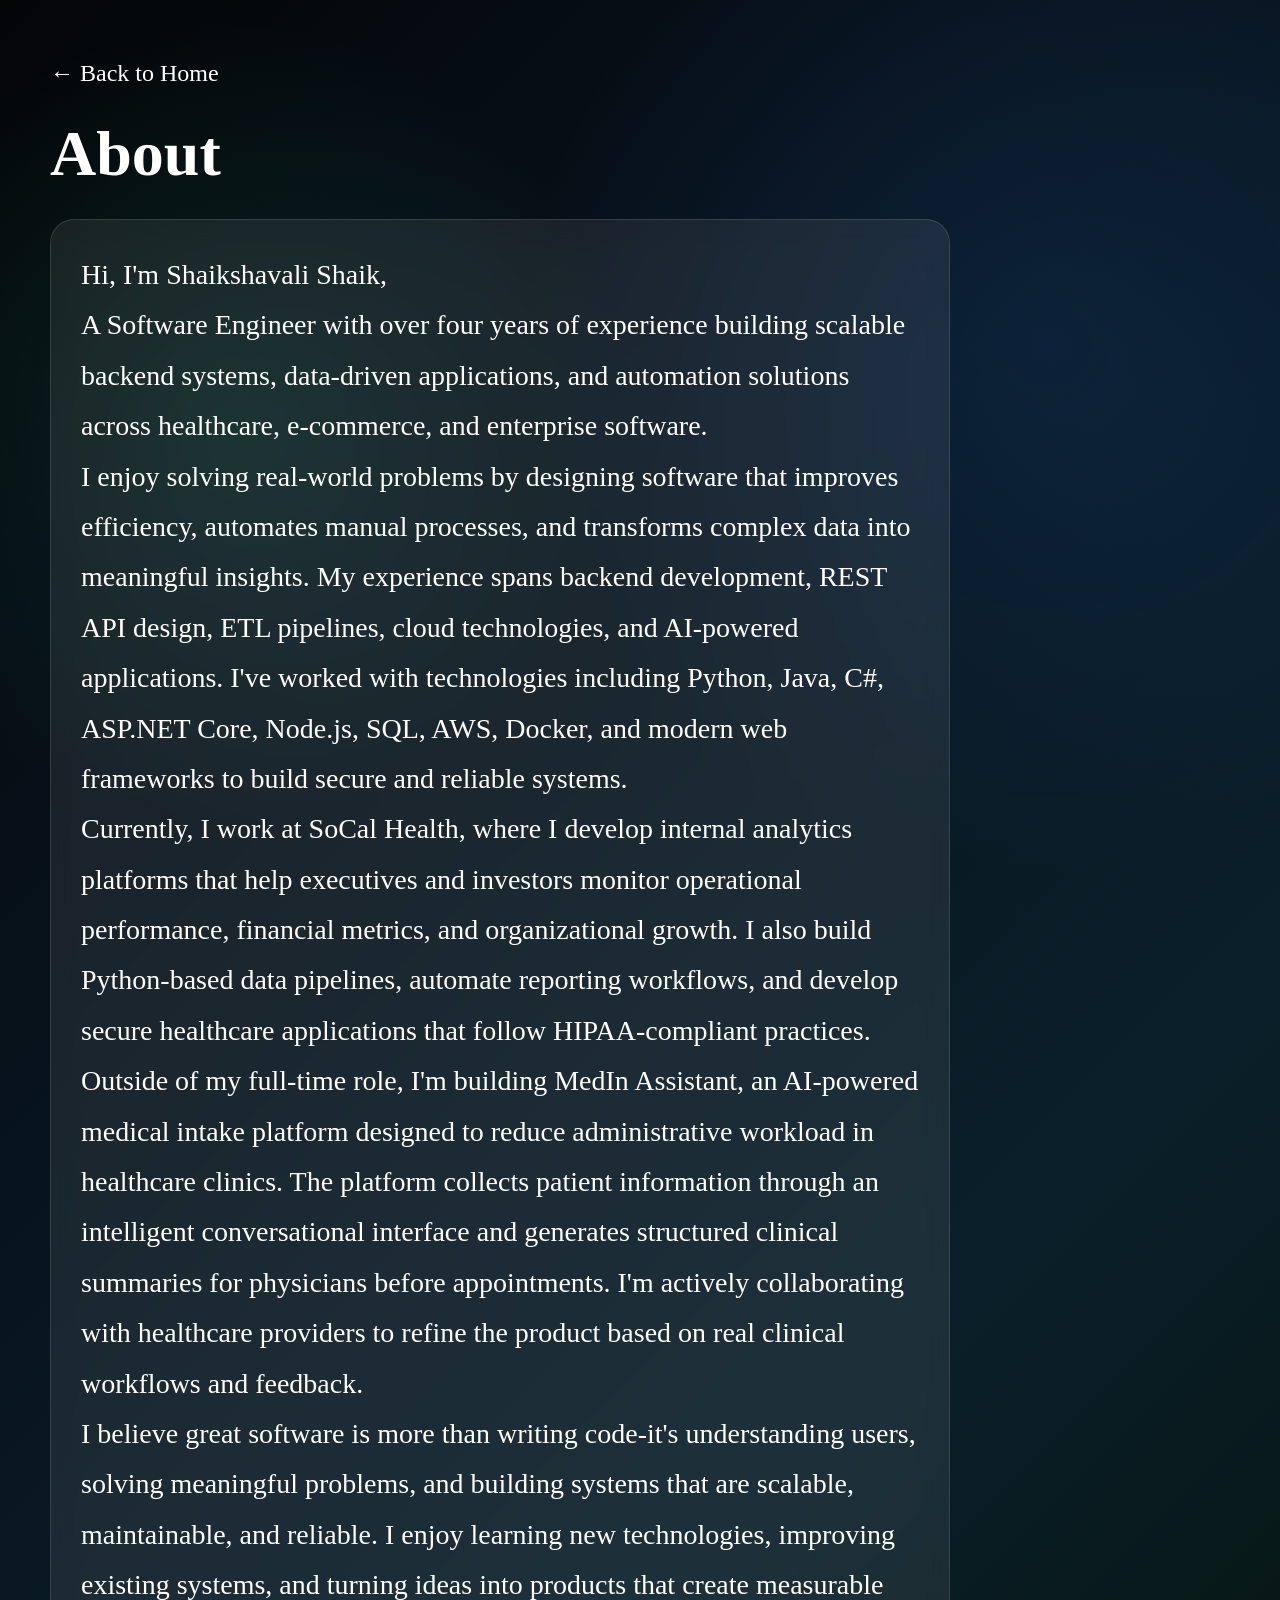
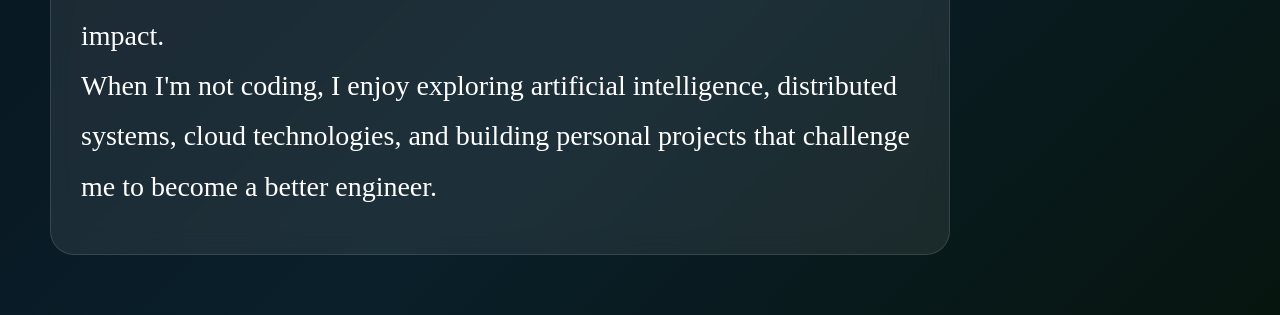
==== about.html @ 46fdf87b "Remove unnecessary blank line in about.html" ====
<!DOCTYPE html>
<html lang="en">
<head>
  <meta charset="UTF-8" />
  <meta name="viewport" content="width=device-width, initial-scale=1.0" />
  <title>About</title>
  <link rel="stylesheet" href="style.css" />
</head>
<body>
  <div class="subpage">
    <a class="back-link" href="index.html">← Back to Home</a>
    <h1>About</h1>
    <div class="info-card">
      <p class="page-text">
        Hi, I'm Shaikshavali Shaik,<br>A Software Engineer with over four years of experience building scalable backend systems, data-driven applications, and automation
        solutions across healthcare, e-commerce, and enterprise software.<br>I enjoy solving real-world problems by designing software that improves efficiency, automates
        manual processes, and transforms complex data into meaningful insights. My experience spans backend development, REST API design, ETL pipelines, cloud technologies,
        and AI-powered applications. I've worked with technologies including Python, Java, C#, ASP.NET Core, Node.js, SQL, AWS, Docker, and modern web frameworks to build
        secure and reliable systems.<br>Currently, I work at SoCal Health, where I develop internal analytics platforms that help executives and investors monitor
        operational performance, financial metrics, and organizational growth. I also build Python-based data pipelines, automate reporting workflows, and develop secure
        healthcare applications that follow HIPAA-compliant practices.<br> Outside of my full-time role, I'm building MedIn Assistant, an AI-powered medical intake platform
        designed to reduce administrative workload in healthcare clinics. The platform collects patient information through an intelligent conversational interface and
        generates structured clinical summaries for physicians before appointments. I'm actively collaborating with healthcare providers to refine the product based on real
        clinical workflows and feedback.<br>I believe great software is more than writing code-it's understanding users, solving meaningful problems, and building
        systems that are scalable, maintainable, and reliable. I enjoy learning new technologies, improving existing systems, and turning ideas into products that create
        measurable impact.<br>When I'm not coding, I enjoy exploring artificial intelligence, distributed systems, cloud technologies, and building personal projects
        that challenge me to become a better engineer.
      </p>
    </div>
  </div>
</body>
</html>
---- style.css ----
* { margin: 0; padding: 0; box-sizing: border-box; }
:root {
  --bg-1: #030507; --bg-2: #07111a; --bg-3: #0a1f2a; --bg-4: #07150f;
  --white: #ffffff; --soft-white: rgba(255,255,255,0.82);
}
html { scroll-behavior: smooth; }
body {
  font-family: "Times New Roman", Times, serif;
  color: var(--white);
  min-height: 100vh;
  overflow-x: hidden;
  background:
    radial-gradient(circle at 18% 22%, rgba(45,224,167,0.10), transparent 22%),
    radial-gradient(circle at 82% 18%, rgba(46,124,246,0.12), transparent 28%),
    radial-gradient(circle at 70% 82%, rgba(45,224,167,0.08), transparent 22%),
    linear-gradient(135deg, var(--bg-1) 0%, var(--bg-2) 30%, var(--bg-3) 70%, var(--bg-4) 100%);
}
/* Orbs */
.bg-orb {
  position: fixed; border-radius: 50%; filter: blur(100px);
  opacity: 0.5; pointer-events: none; z-index: 0;
  animation: floatOrb 10s ease-in-out infinite alternate;
}
.orb-1 { width:320px; height:320px; background:rgba(45,224,167,0.12); top:8%; left:4%; }
.orb-2 { width:380px; height:380px; background:rgba(46,124,246,0.14); right:4%; top:12%; }
@keyframes floatOrb {
  0%   { transform: translateY(0) translateX(0) scale(1); }
  100% { transform: translateY(18px) translateX(12px) scale(1.04); }
}

/* Navbar */
.navbar {
  position: fixed; top:0; left:0; z-index:3000;
  width:100%; padding:20px 42px;
  display:flex; align-items:center; justify-content:space-between;
  background: transparent;
}
.nav-left { display:flex; align-items:center; gap:16px; z-index:3001; position:relative; }
.logo-wrap { display:flex; align-items:center; }
.brand-name { font-size:24px; font-weight:700; color:#fff; }
.nav-right { display:flex; align-items:center; }
.nav-badge {
  background:transparent; color:rgba(255,255,255,0.82);
  padding:14px 26px; border-radius:999px; font-size:14px;
  font-weight:700; letter-spacing:1.2px; white-space:nowrap;
  border:1px solid rgba(255,255,255,0.18);
}

/* Menu */
.menu-wrap { position:relative; display:inline-block; z-index:5000; }
.menu-btn {
  width:64px; height:64px; border-radius:18px;
  border:1px solid rgba(255,255,255,0.18);
  background:rgba(255,255,255,0.08); color:#fff;
  font-size:32px; font-weight:800; cursor:pointer;
  backdrop-filter:blur(10px);
}
.dropdown-menu {
  position:absolute; top:82px; left:0; width:260px;
  background:#fff; border:1px solid rgba(0,0,0,0.10);
  border-radius:22px; padding:16px 0;
  box-shadow:0 18px 40px rgba(0,0,0,0.18); z-index:6000;
  opacity:0; visibility:hidden; pointer-events:none;
  transform:translateY(14px) scale(0.98); transform-origin:top left;
  transition:opacity 0.35s ease, transform 0.4s ease, visibility 0.4s ease;
}
.dropdown-menu a {
  display:block; padding:14px 24px; color:#000;
  text-decoration:none; font-size:22px; font-weight:400;
  opacity:0; transform:translateY(12px);
  transition:opacity 0.45s ease, transform 0.45s ease, background 0.25s ease;
}
.dropdown-menu a:hover { background:rgba(0,0,0,0.05); }
.dropdown-menu.show { opacity:1; visibility:visible; pointer-events:auto; transform:translateY(0) scale(1); }
.dropdown-menu.show a { opacity:1; transform:translateY(0); }
.dropdown-menu.show a:nth-child(1) { transition-delay:0.08s; }
.dropdown-menu.show a:nth-child(2) { transition-delay:0.18s; }
.dropdown-menu.show a:nth-child(3) { transition-delay:0.28s; }
.dropdown-menu.show a:nth-child(4) { transition-delay:0.38s; }

/* ── MEGA SECTION: all stages live here ── */
.scroll-story { position:relative; z-index:1; }

.mega-section {
  position: relative;
  height: 500vh; /* 4 stages × ~125vh each — plenty of scroll room */
}

/* Sticky viewport that stays pinned while user scrolls */
.hero-stage {
  position: sticky;
  top: 0;
  width: 100%;
  height: 100vh;
  display: flex;
  align-items: center;
  justify-content: center;
  overflow: hidden;
}

/* Each stage is absolutely centered inside hero-stage */
.stage {
  position: absolute;
  width: min(1000px, 90vw);
  text-align: center;
  will-change: transform, opacity, filter;
  /* Hidden by default — JS animates them in */
  opacity: 0;
  transform: scale(0.72);
  filter: blur(14px);
}

/* Stage 1 visible immediately on load */
#stage1 {
  opacity: 1;
  transform: scale(1);
  filter: blur(0px);
}

.stage-title {
  font-size: clamp(3rem, 7vw, 6.5rem);
  line-height: 1.05;
  font-weight: 900;
  color: white;
  letter-spacing: -3px;
  text-shadow: 0 4px 30px rgba(0,0,0,0.18);
  margin-bottom: 20px;
}

/* Stage 1 (Reimagining AI) gets bigger treatment */
#stage1 .stage-title {
  font-size: clamp(4rem, 10vw, 8rem);
  letter-spacing: -4px;
  white-space: nowrap;
}

.stage-sub {
  font-size: clamp(1.1rem, 1.8vw, 1.5rem);
  line-height: 1.7;
  color: rgba(255,255,255,0.82);
  max-width: 760px;
  margin: 0 auto;
}

/* Bottom bar */
.bottom-bar {
  position:fixed; left:0; bottom:110px; width:100%;
  padding:0 42px; display:flex;
  justify-content:space-between; align-items:center;
  z-index:7; pointer-events:none;
}
.bottom-left, .bottom-right { pointer-events:auto; }
.bottom-left a, .bottom-right p {
  color:rgba(255,255,255,0.88); font-size:22px;
  font-weight:400; text-decoration:none;
}
.bottom-left a:hover { opacity:0.8; }

/* Chat widget */
.chat-widget {
  position:fixed; right:28px; bottom:28px; z-index:8;
  display:flex; align-items:center; gap:12px;
  padding:12px 16px 12px 12px; border-radius:999px;
  background:rgba(255,255,255,0.08); border:1px solid rgba(255,255,255,0.12);
  backdrop-filter:blur(16px); box-shadow:0 16px 40px rgba(0,0,0,0.32);
}
.chat-icon {
  width:52px; height:52px; border-radius:50%;
  display:flex; align-items:center; justify-content:center;
  font-weight:800; background:linear-gradient(135deg,#2e7cf6,#2de0a7);
}
.chat-copy span { font-size:12px; color:var(--soft-white); }

/* Subpages */
.subpage {
  min-height:100vh; padding:60px 50px;
  font-family:"Times New Roman",Times,serif; color:white;
  background:
    radial-gradient(circle at 18% 22%, rgba(45,224,167,0.10), transparent 22%),
    radial-gradient(circle at 82% 18%, rgba(46,124,246,0.12), transparent 28%),
    linear-gradient(135deg,#030507 0%,#07111a 30%,#0a1f2a 70%,#07150f 100%);
}
.subpage h1 { font-size:64px; margin-bottom:28px; }
.back-link { display:inline-block; margin-bottom:30px; color:white; text-decoration:none; font-size:24px; }
.info-card {
  max-width:900px; background:rgba(255,255,255,0.08);
  border:1px solid rgba(255,255,255,0.12); border-radius:24px;
  padding:30px; backdrop-filter:blur(12px);
}
.info-card p { font-size:28px; line-height:1.8; margin-bottom:12px; }
.page-text { font-size:28px; line-height:1.8; }
.info-card a, .info-card a:visited, .info-card a:hover, .info-card a:active { color:#fff; text-decoration:underline; }

/* Mobile */
@media (max-width: 900px) {
  .navbar { padding:20px 18px; flex-direction:column; align-items:flex-start; gap:14px; }
  .nav-right { width:100%; }
  .nav-badge { width:100%; white-space:normal; line-height:1.6; text-align:center; font-size:10px; }
  .stage-title { letter-spacing:-2px; }
  .bottom-bar { padding:0 18px; bottom:90px; flex-direction:column; align-items:flex-start; gap:10px; }
  .bottom-left a, .bottom-right p { font-size:18px; }
  .chat-widget { right:14px; bottom:14px; }
}

/* ══════════════════════════════════════════
   NAV BADGE — clickable buttons
   ══════════════════════════════════════════ */
.nav-badge {
  display: flex;
  align-items: center;
  flex-wrap: wrap;
  gap: 2px;
}

.badge-btn {
  background: transparent;
  border: none;
  color: rgba(255,255,255,0.82);
  font-family: "Times New Roman", Times, serif;
  font-size: 14px;
  font-weight: 700;
  letter-spacing: 1.2px;
  cursor: pointer;
  padding: 6px 10px;
  border-radius: 6px;
  transition: color 0.2s ease, background 0.2s ease;
  white-space: nowrap;
}
.badge-btn:hover {
  color: #ffffff;
  background: rgba(255,255,255,0.10);
}
.badge-btn.active {
  color: #2de0a7;
  background: rgba(45,224,167,0.10);
}
.badge-sep {
  color: rgba(255,255,255,0.35);
  font-size: 14px;
  user-select: none;
}


/* ══════════════════════════════════════════
   PORTFOLIO SECTION PANEL (slide-up drawer)
   ══════════════════════════════════════════ */
.portfolio-section {
  position: fixed;
  bottom: 0;
  left: 50%;
  transform: translateX(-50%) translateY(100%);
  width: min(1100px, 95vw);
  max-height: 80vh;
  background: rgba(7, 17, 26, 0.96);
  border: 1px solid rgba(255,255,255,0.10);
  border-bottom: none;
  border-radius: 28px 28px 0 0;
  z-index: 9000;
  overflow-y: auto;
  transition: transform 0.45s cubic-bezier(0.22, 1, 0.36, 1);
  backdrop-filter: blur(24px);
  -webkit-backdrop-filter: blur(24px);
}

.portfolio-section.ps-open {
  transform: translateX(-50%) translateY(0);
}

/* Overlay backdrop */
.ps-overlay {
  position: fixed;
  inset: 0;
  background: rgba(0,0,0,0);
  z-index: 8999;
  pointer-events: none;
  transition: background 0.35s ease;
}
.ps-overlay.ps-overlay-show {
  background: rgba(0,0,0,0.55);
  pointer-events: auto;
}

/* Body scroll lock */
body.ps-lock { overflow: hidden; }

/* Inner padding */
.ps-inner {
  padding: 40px 48px 56px;
  position: relative;
}

/* Close button */
.ps-close {
  position: absolute;
  top: 20px;
  right: 24px;
  width: 40px;
  height: 40px;
  border-radius: 50%;
  border: 1px solid rgba(255,255,255,0.15);
  background: rgba(255,255,255,0.06);
  color: rgba(255,255,255,0.7);
  font-size: 16px;
  cursor: pointer;
  display: flex;
  align-items: center;
  justify-content: center;
  transition: background 0.2s ease, color 0.2s ease;
}
.ps-close:hover {
  background: rgba(255,255,255,0.14);
  color: #fff;
}

/* Section header */
.ps-title {
  font-size: clamp(2rem, 4vw, 3rem);
  font-weight: 900;
  letter-spacing: -2px;
  color: #fff;
  margin-bottom: 6px;
}
.ps-subtitle {
  font-size: 15px;
  color: rgba(255,255,255,0.45);
  margin-bottom: 36px;
  letter-spacing: 0.5px;
}

/* ── Card grid ── */
.ps-grid {
  display: grid;
  grid-template-columns: repeat(auto-fill, minmax(240px, 1fr));
  gap: 18px;
}

.ps-card {
  background: rgba(255,255,255,0.04);
  border: 1px solid rgba(255,255,255,0.08);
  border-radius: 16px;
  padding: 22px 24px;
  transition: border-color 0.25s ease, background 0.25s ease;
}
.ps-card:hover {
  border-color: rgba(45,224,167,0.35);
  background: rgba(45,224,167,0.04);
}

.ps-card-label {
  font-size: 11px;
  font-weight: 700;
  letter-spacing: 1.6px;
  text-transform: uppercase;
  color: #2de0a7;
  margin-bottom: 14px;
}

/* Tags */
.ps-tags { display: flex; flex-wrap: wrap; gap: 8px; }

.tag {
  display: inline-block;
  padding: 5px 12px;
  border-radius: 999px;
  border: 1px solid rgba(255,255,255,0.15);
  background: rgba(255,255,255,0.06);
  color: rgba(255,255,255,0.85);
  font-size: 13px;
  letter-spacing: 0.3px;
}
.tag.small { font-size: 11px; padding: 3px 10px; }

/* ── Timeline (Experiences / Education) ── */
.ps-timeline {
  display: flex;
  flex-direction: column;
  gap: 0;
}

.timeline-item {
  display: flex;
  gap: 24px;
  padding-bottom: 36px;
  position: relative;
}
.timeline-item:not(:last-child)::before {
  content: '';
  position: absolute;
  left: 7px;
  top: 18px;
  bottom: 0;
  width: 1px;
  background: rgba(255,255,255,0.08);
}

.tl-dot {
  width: 15px;
  height: 15px;
  border-radius: 50%;
  border: 2px solid #2de0a7;
  background: #0a1f2a;
  flex-shrink: 0;
  margin-top: 3px;
}

.tl-content { flex: 1; }

.tl-header {
  display: flex;
  align-items: baseline;
  justify-content: space-between;
  flex-wrap: wrap;
  gap: 8px;
  margin-bottom: 4px;
}
.tl-role {
  font-size: 17px;
  font-weight: 700;
  color: #fff;
}
.tl-date {
  font-size: 12px;
  color: rgba(255,255,255,0.40);
  letter-spacing: 0.5px;
}
.tl-company {
  font-size: 13px;
  color: #2de0a7;
  margin-bottom: 8px;
  font-weight: 500;
}
.tl-desc {
  font-size: 14px;
  line-height: 1.7;
  color: rgba(255,255,255,0.60);
}

/* ── Project cards ── */
.project-card {
  display: flex;
  flex-direction: column;
  gap: 10px;
}
.proj-top { display: flex; justify-content: space-between; align-items: center; }
.proj-tag {
  font-size: 10px;
  font-weight: 700;
  letter-spacing: 1.4px;
  text-transform: uppercase;
  color: #2e7cf6;
  background: rgba(46,124,246,0.12);
  padding: 3px 10px;
  border-radius: 999px;
}
.proj-name {
  font-size: 18px;
  font-weight: 700;
  color: #fff;
}
.proj-desc {
  font-size: 13px;
  line-height: 1.65;
  color: rgba(255,255,255,0.55);
  flex: 1;
}
.proj-stack { display: flex; flex-wrap: wrap; gap: 6px; }
.proj-link {
  display: inline-block;
  font-size: 13px;
  color: #2de0a7;
  text-decoration: none;
  font-weight: 600;
  letter-spacing: 0.3px;
  transition: opacity 0.2s ease;
}
.proj-link:hover { opacity: 0.7; }

/* ── Course cards ── */
.course-card { display: flex; flex-direction: column; gap: 8px; }
.course-meta {
  display: flex;
  justify-content: space-between;
  align-items: center;
}
.course-platform {
  font-size: 11px;
  font-weight: 700;
  letter-spacing: 1.4px;
  text-transform: uppercase;
  color: #2de0a7;
}
.course-year {
  font-size: 11px;
  color: rgba(255,255,255,0.35);
}
.course-name {
  font-size: 17px;
  font-weight: 700;
  color: #fff;
}
.course-desc {
  font-size: 13px;
  line-height: 1.65;
  color: rgba(255,255,255,0.55);
}

/* ── Interest cards ── */
.interest-card { text-align: center; padding: 28px 24px; }
.interest-icon { font-size: 2.2rem; margin-bottom: 12px; }
.interest-name {
  font-size: 16px;
  font-weight: 700;
  color: #fff;
  margin-bottom: 8px;
}
.interest-desc {
  font-size: 13px;
  line-height: 1.6;
  color: rgba(255,255,255,0.50);
}

/* ── Scrollbar styling inside panels ── */
.portfolio-section::-webkit-scrollbar { width: 5px; }
.portfolio-section::-webkit-scrollbar-track { background: transparent; }
.portfolio-section::-webkit-scrollbar-thumb {
  background: rgba(255,255,255,0.10);
  border-radius: 999px;
}

/* ── Mobile adjustments ── */
@media (max-width: 900px) {
  .ps-inner { padding: 28px 20px 40px; }
  .ps-title { font-size: 2rem; }
  .ps-grid { grid-template-columns: 1fr; }
  .portfolio-section { width: 100vw; max-height: 85vh; border-radius: 20px 20px 0 0; }
  .nav-badge { gap: 0; }
  .badge-btn { font-size: 10px; padding: 4px 6px; letter-spacing: 0.8px; }
}

/* ══════════════════════════════════════════
   LEARN MORE PANEL
   ══════════════════════════════════════════ */

.lm-phase-label {
  font-size: 11px;
  font-weight: 700;
  letter-spacing: 2.5px;
  text-transform: uppercase;
  color: #2de0a7;
  margin-bottom: 10px;
}

.lm-title { margin-bottom: 8px !important; }
.lm-intro { margin-bottom: 32px !important; }

.lm-limits-grid {
  display: grid;
  grid-template-columns: repeat(auto-fill, minmax(220px, 1fr));
  gap: 16px;
  margin-bottom: 40px;
}

.lm-limit-card {
  background: rgba(255,255,255,0.04);
  border: 1px solid rgba(255,255,255,0.08);
  border-radius: 16px;
  padding: 22px 20px;
  transition: border-color 0.25s ease, background 0.25s ease;
}
.lm-limit-card:hover {
  border-color: rgba(255,80,80,0.3);
  background: rgba(255,60,60,0.04);
}
.lm-limit-icon { font-size: 1.8rem; margin-bottom: 12px; }
.lm-limit-name { font-size: 15px; font-weight: 700; color: #fff; margin-bottom: 8px; }
.lm-limit-desc { font-size: 13px; line-height: 1.65; color: rgba(255,255,255,0.50); }

.lm-transition {
  display: flex;
  flex-direction: column;
  align-items: center;
  gap: 16px;
  padding: 8px 0 4px;
}
.lm-arrow-line {
  width: 1px;
  height: 40px;
  background: linear-gradient(to bottom, transparent, rgba(45,224,167,0.5));
}
.lm-next-btn {
  background: linear-gradient(135deg, rgba(45,224,167,0.15), rgba(46,124,246,0.15));
  border: 1px solid rgba(45,224,167,0.35);
  color: #2de0a7;
  font-family: "Times New Roman", Times, serif;
  font-size: 16px;
  font-weight: 700;
  letter-spacing: 0.5px;
  padding: 14px 28px;
  border-radius: 999px;
  cursor: pointer;
  transition: background 0.3s ease, border-color 0.3s ease, transform 0.2s ease;
}
.lm-next-btn:hover {
  background: linear-gradient(135deg, rgba(45,224,167,0.25), rgba(46,124,246,0.25));
  border-color: rgba(45,224,167,0.65);
  transform: translateY(-2px);
}

.lm-whatif-grid {
  display: grid;
  grid-template-columns: repeat(auto-fill, minmax(280px, 1fr));
  gap: 14px;
  margin-bottom: 32px;
}
.lm-whatif-card {
  background: rgba(255,255,255,0.04);
  border: 1px solid rgba(255,255,255,0.08);
  border-radius: 14px;
  padding: 20px 22px;
  cursor: pointer;
  transition: border-color 0.25s ease, background 0.25s ease;
  overflow: hidden;
}
.lm-whatif-card:hover { border-color: rgba(46,124,246,0.35); background: rgba(46,124,246,0.05); }
.lm-whatif-card.lm-wi-open { border-color: rgba(45,224,167,0.45); background: rgba(45,224,167,0.06); }
.lm-wi-cta { border-color: rgba(45,224,167,0.20) !important; background: rgba(45,224,167,0.04) !important; }
.lm-wi-cta:hover { border-color: rgba(45,224,167,0.5) !important; }

.lm-wi-question { font-size: 15px; font-weight: 700; color: rgba(255,255,255,0.90); line-height: 1.4; padding-right: 8px; }
.lm-whatif-card.lm-wi-open .lm-wi-question { color: #fff; margin-bottom: 14px; }

.lm-wi-answer {
  max-height: 0;
  overflow: hidden;
  opacity: 0;
  transition: max-height 0.45s cubic-bezier(0.22,1,0.36,1), opacity 0.35s ease;
}
.lm-whatif-card.lm-wi-open .lm-wi-answer { max-height: 200px; opacity: 1; }
.lm-wi-answer p { font-size: 13px; line-height: 1.7; color: rgba(255,255,255,0.58); margin-bottom: 12px; }

.lm-wi-tag {
  display: inline-block;
  font-size: 11px;
  font-weight: 700;
  letter-spacing: 0.8px;
  color: #2de0a7;
  background: rgba(45,224,167,0.10);
  padding: 4px 12px;
  border-radius: 999px;
  border: 1px solid rgba(45,224,167,0.20);
}
.lm-wi-link { text-decoration: none; cursor: pointer; transition: background 0.2s ease; }
.lm-wi-link:hover { background: rgba(45,224,167,0.20); }

.lm-back-wrap { display: flex; justify-content: center; padding-top: 8px; }
.lm-back-btn {
  background: transparent;
  border: 1px solid rgba(255,255,255,0.12);
  color: rgba(255,255,255,0.45);
  font-family: "Times New Roman", Times, serif;
  font-size: 14px;
  padding: 10px 22px;
  border-radius: 999px;
  cursor: pointer;
  transition: color 0.2s ease, border-color 0.2s ease;
}
.lm-back-btn:hover { color: rgba(255,255,255,0.80); border-color: rgba(255,255,255,0.28); }

@media (max-width: 900px) {
  .lm-limits-grid { grid-template-columns: 1fr; }
  .lm-whatif-grid { grid-template-columns: 1fr; }
}
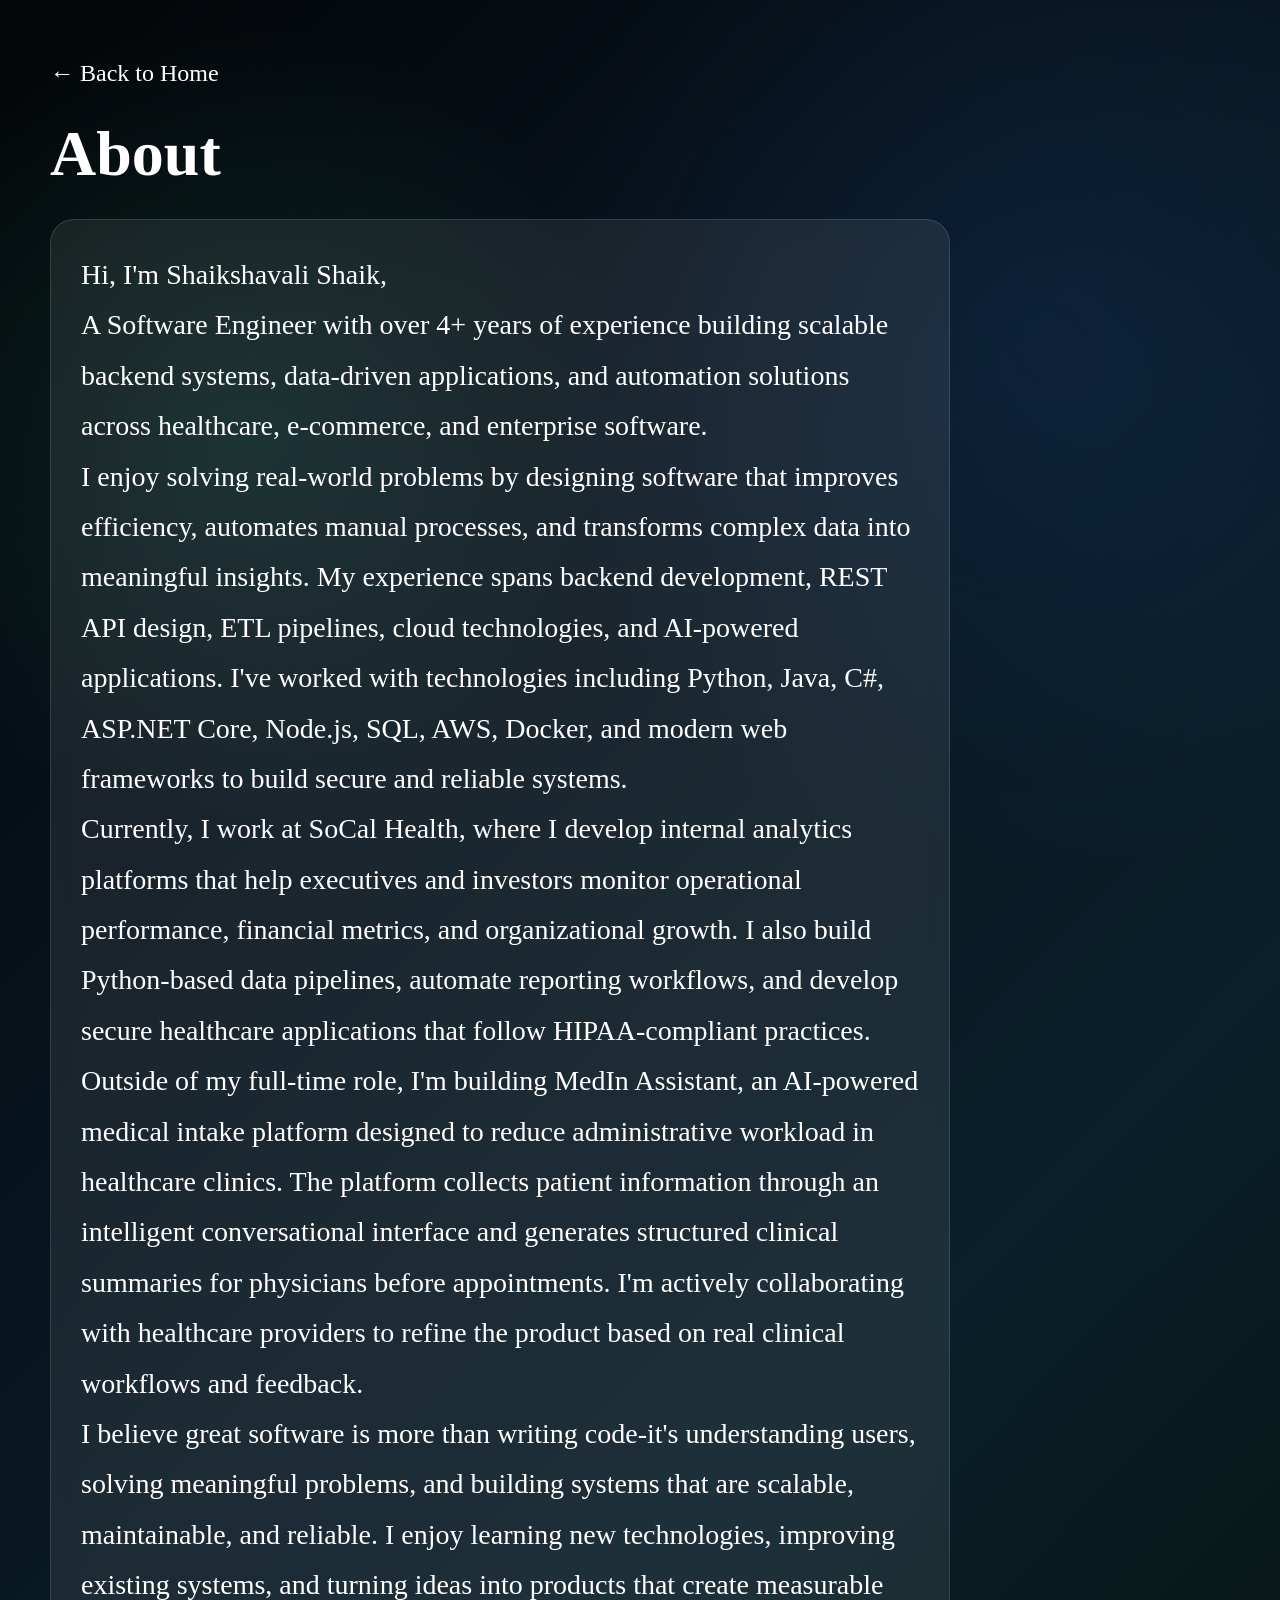
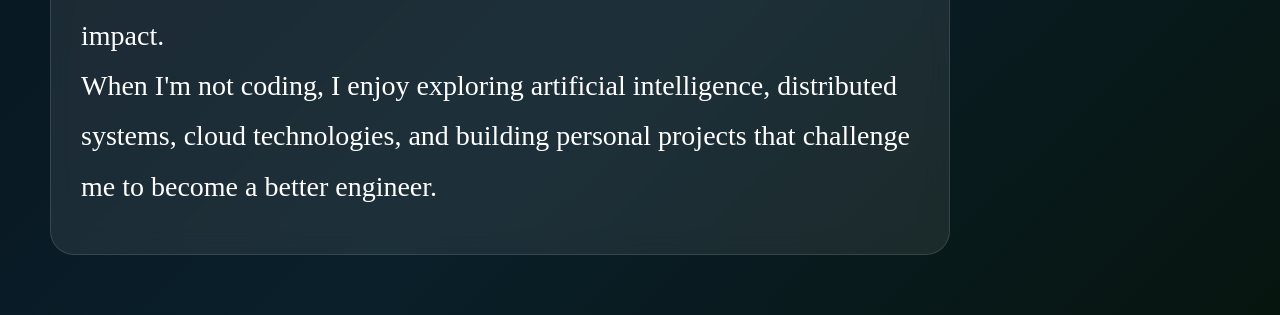
==== commit fa6126f8: "Correct years of experience in About section Updated years of experience from 'four' to '4+' in the " ====
--- a/about.html
+++ b/about.html
@@ -12,7 +12,7 @@
     <h1>About</h1>
     <div class="info-card">
       <p class="page-text">
-        Hi, I'm Shaikshavali Shaik,<br>A Software Engineer with over four years of experience building scalable backend systems, data-driven applications, and automation
+        Hi, I'm Shaikshavali Shaik,<br>A Software Engineer with over 4+ years of experience building scalable backend systems, data-driven applications, and automation
         solutions across healthcare, e-commerce, and enterprise software.<br>I enjoy solving real-world problems by designing software that improves efficiency, automates
         manual processes, and transforms complex data into meaningful insights. My experience spans backend development, REST API design, ETL pipelines, cloud technologies,
         and AI-powered applications. I've worked with technologies including Python, Java, C#, ASP.NET Core, Node.js, SQL, AWS, Docker, and modern web frameworks to build
--- a/style.css
+++ b/style.css
@@ -15,7 +15,9 @@
     radial-gradient(circle at 70% 82%, rgba(45,224,167,0.08), transparent 22%),
     linear-gradient(135deg, var(--bg-1) 0%, var(--bg-2) 30%, var(--bg-3) 70%, var(--bg-4) 100%);
 }
+
 /* Orbs */
+
 .bg-orb {
   position: fixed; border-radius: 50%; filter: blur(100px);
   opacity: 0.5; pointer-events: none; z-index: 0;
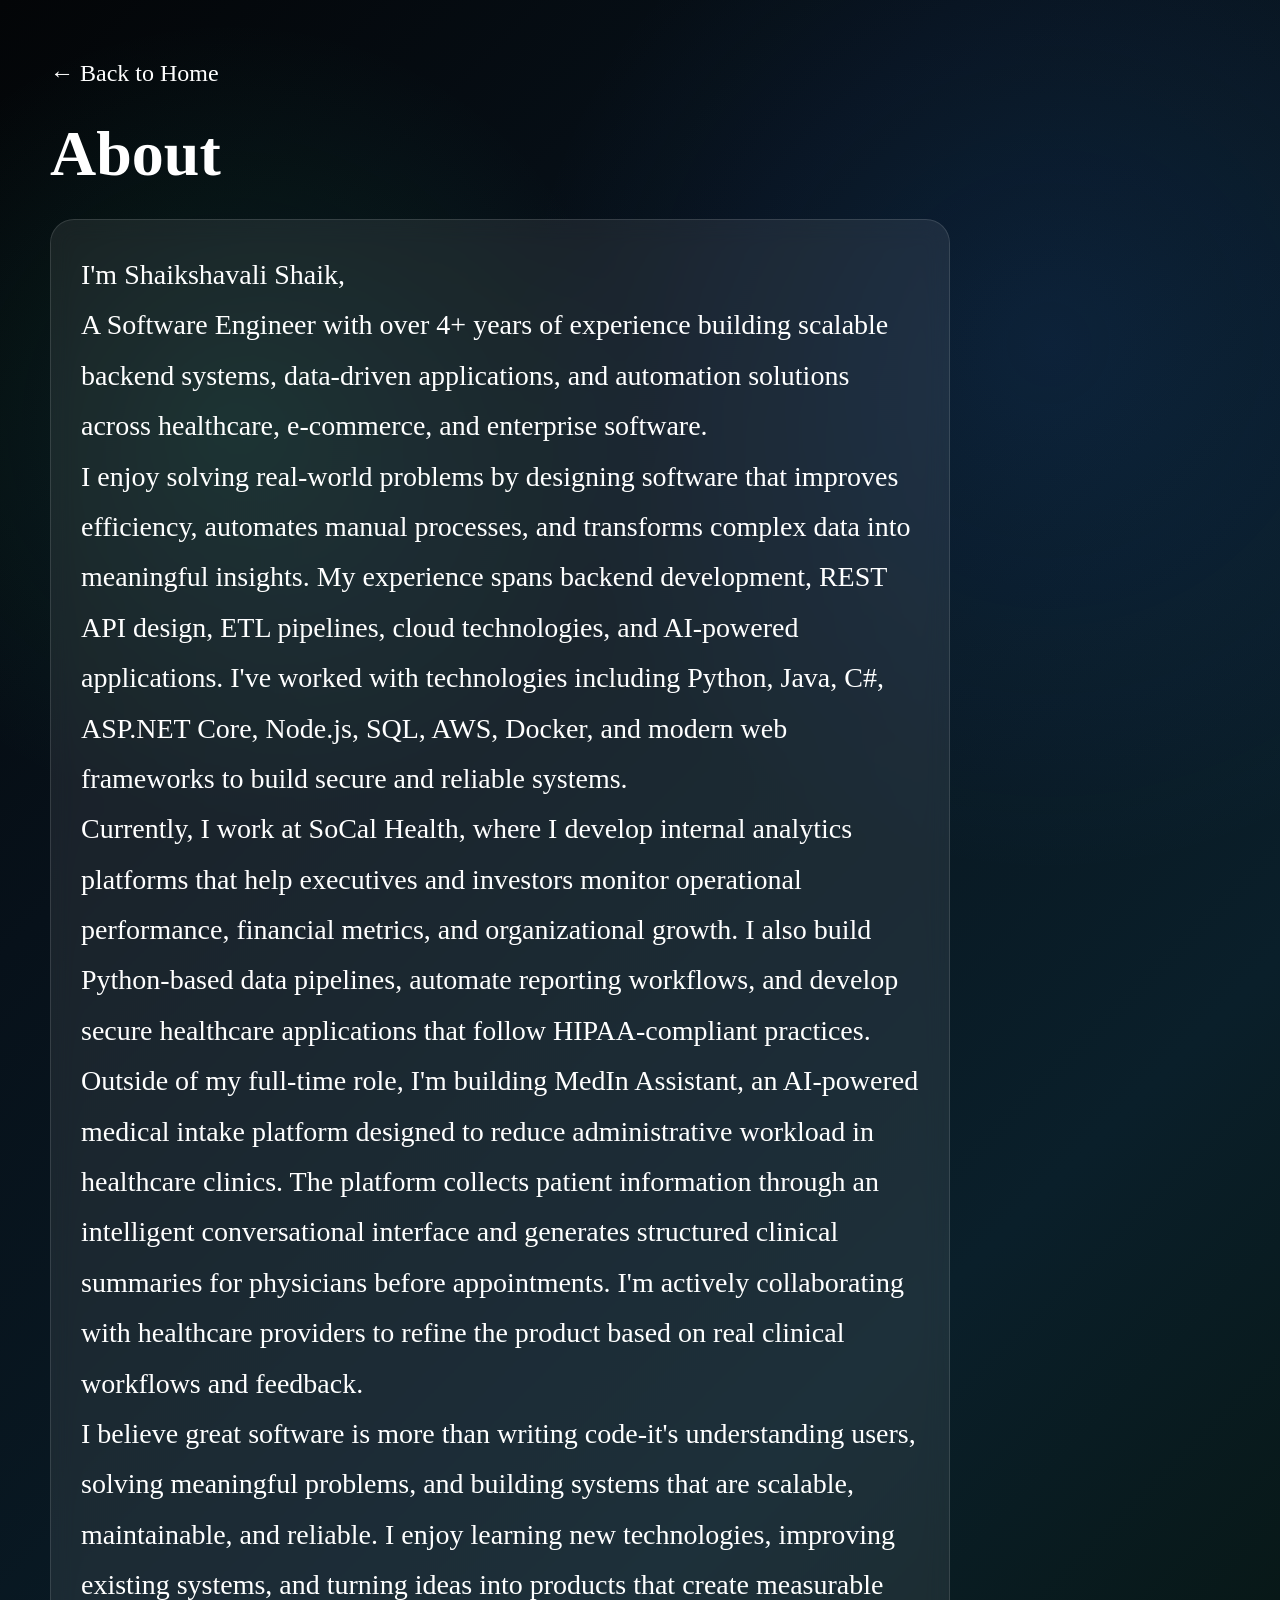
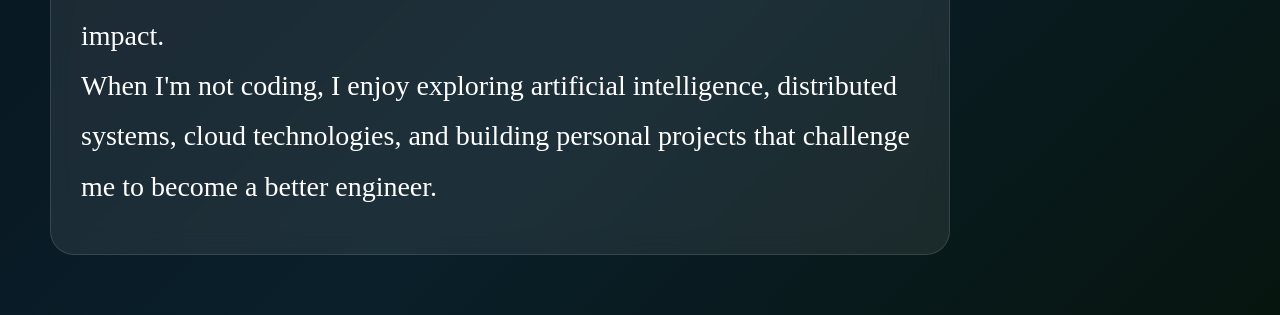
==== commit 7cacf491: "Revise introduction text in about.html Updated the introduction text in the About section to remove " ====
--- a/about.html
+++ b/about.html
@@ -12,7 +12,8 @@
     <h1>About</h1>
     <div class="info-card">
       <p class="page-text">
-        Hi, I'm Shaikshavali Shaik,<br>A Software Engineer with over 4+ years of experience building scalable backend systems, data-driven applications, and automation
+        
+        I'm Shaikshavali Shaik,<br>A Software Engineer with over 4+ years of experience building scalable backend systems, data-driven applications, and automation
         solutions across healthcare, e-commerce, and enterprise software.<br>I enjoy solving real-world problems by designing software that improves efficiency, automates
         manual processes, and transforms complex data into meaningful insights. My experience spans backend development, REST API design, ETL pipelines, cloud technologies,
         and AI-powered applications. I've worked with technologies including Python, Java, C#, ASP.NET Core, Node.js, SQL, AWS, Docker, and modern web frameworks to build
@@ -25,6 +26,7 @@
         systems that are scalable, maintainable, and reliable. I enjoy learning new technologies, improving existing systems, and turning ideas into products that create
         measurable impact.<br>When I'm not coding, I enjoy exploring artificial intelligence, distributed systems, cloud technologies, and building personal projects
         that challenge me to become a better engineer.
+        
       </p>
     </div>
   </div>
--- a/style.css
+++ b/style.css
@@ -15,9 +15,7 @@
     radial-gradient(circle at 70% 82%, rgba(45,224,167,0.08), transparent 22%),
     linear-gradient(135deg, var(--bg-1) 0%, var(--bg-2) 30%, var(--bg-3) 70%, var(--bg-4) 100%);
 }
-
 /* Orbs */
-
 .bg-orb {
   position: fixed; border-radius: 50%; filter: blur(100px);
   opacity: 0.5; pointer-events: none; z-index: 0;
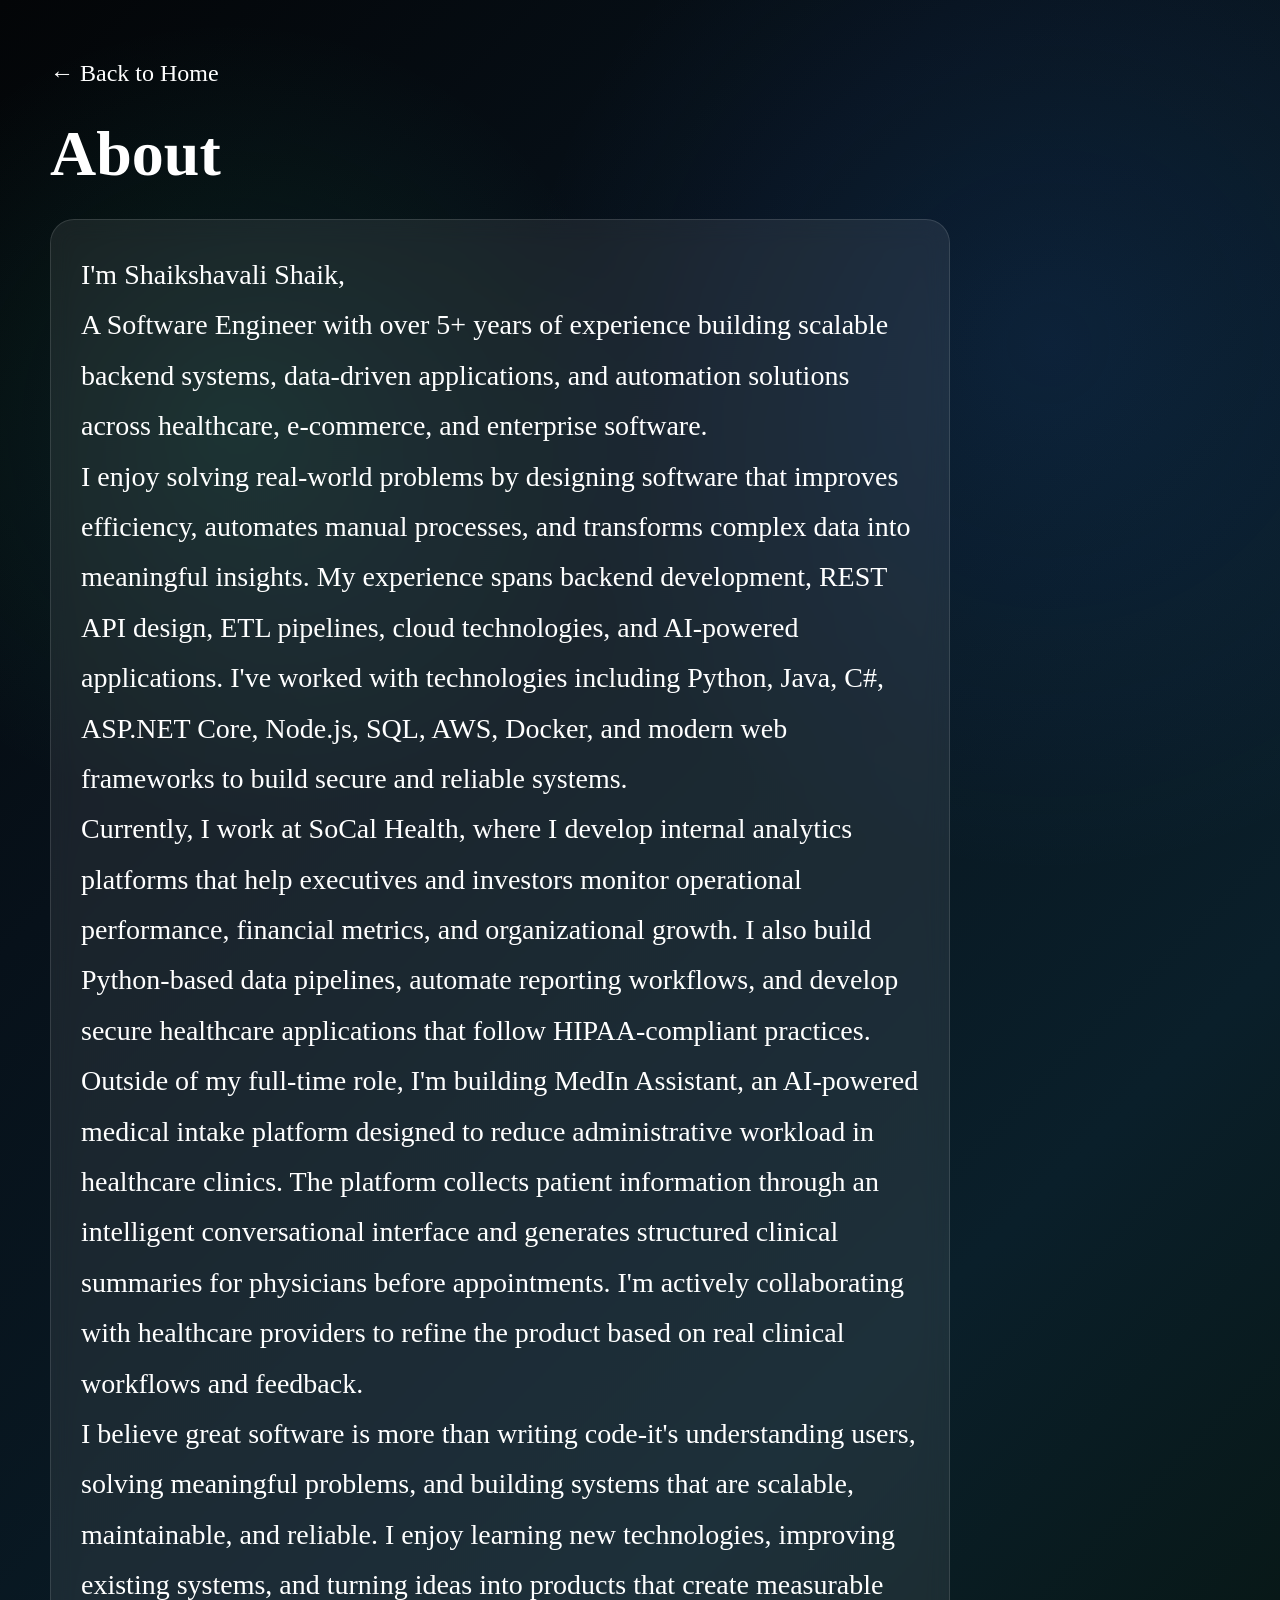
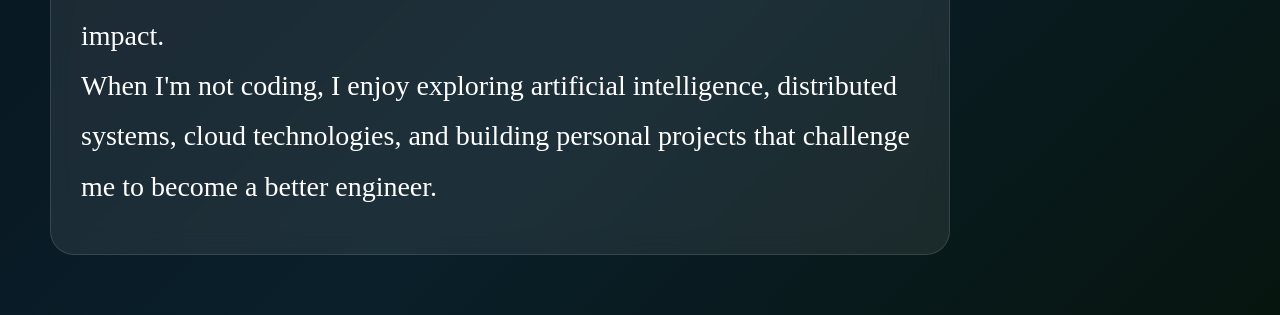
==== commit cf34341a: "Update about.html" ====
--- a/about.html
+++ b/about.html
@@ -12,8 +12,7 @@
     <h1>About</h1>
     <div class="info-card">
       <p class="page-text">
-        
-        I'm Shaikshavali Shaik,<br>A Software Engineer with over 4+ years of experience building scalable backend systems, data-driven applications, and automation
+        I'm Shaikshavali Shaik,<br>A Software Engineer with over 5+ years of experience building scalable backend systems, data-driven applications, and automation
         solutions across healthcare, e-commerce, and enterprise software.<br>I enjoy solving real-world problems by designing software that improves efficiency, automates
         manual processes, and transforms complex data into meaningful insights. My experience spans backend development, REST API design, ETL pipelines, cloud technologies,
         and AI-powered applications. I've worked with technologies including Python, Java, C#, ASP.NET Core, Node.js, SQL, AWS, Docker, and modern web frameworks to build
@@ -26,7 +25,6 @@
         systems that are scalable, maintainable, and reliable. I enjoy learning new technologies, improving existing systems, and turning ideas into products that create
         measurable impact.<br>When I'm not coding, I enjoy exploring artificial intelligence, distributed systems, cloud technologies, and building personal projects
         that challenge me to become a better engineer.
-        
       </p>
     </div>
   </div>
